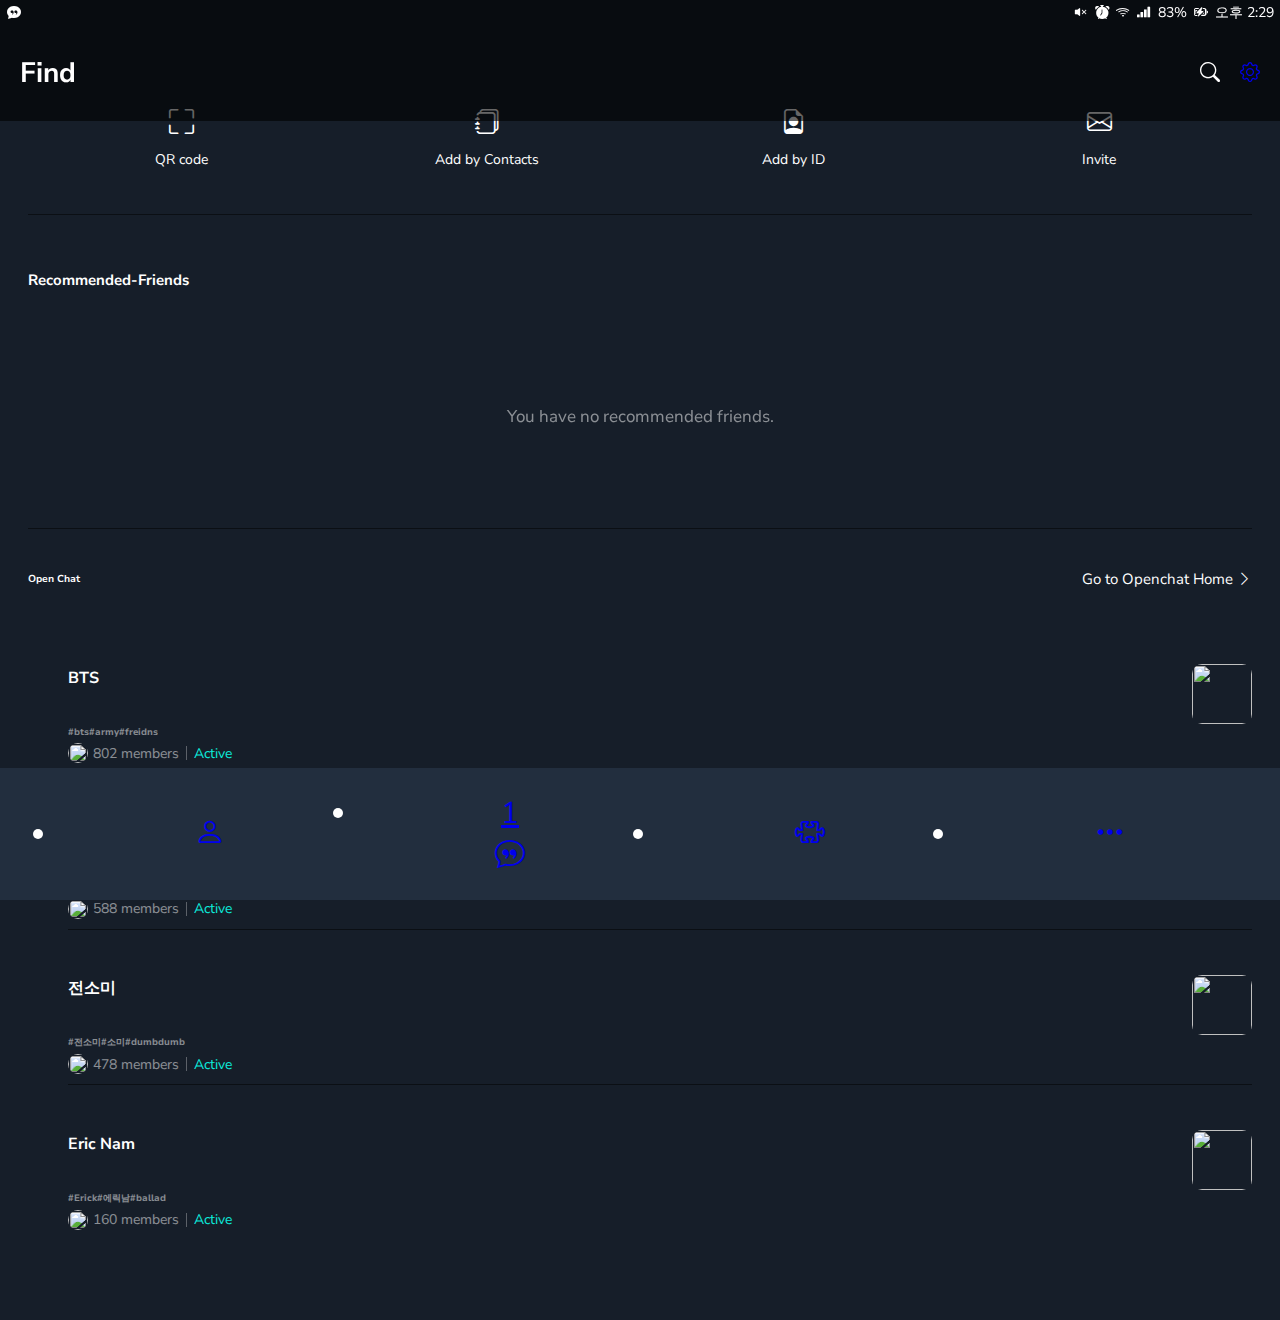
==== find.html @ 61c57852 "Add Find page" ====
<!DOCTYPE html>
<html lang="en">
  <head>
    <meta charset="UTF-8" />
    <meta http-equiv="X-UA-Compatible" content="IE=edge" />
    <meta name="viewport" content="width=device-width, initial-scale=1.0" />
    <title>Chatty - Find</title>
    <link
      rel="stylesheet"
      href="https://cdn.jsdelivr.net/npm/bootstrap-icons@1.5.0/font/bootstrap-icons.css"
    />
    <link rel="stylesheet" href="css/style.css" />
  </head>
  <body>
    <div class="status-bar">
      <div class="status-bar__column">
        <i class="bi bi-chat-quote-fill"></i>
      </div>
      <div class="status-bar__column">
        <i class="bi bi-volume-mute-fill"></i>
        <i class="bi bi-alarm-fill"></i>
        <i class="bi bi-wifi"></i>
        <i class="bi bi-reception-4"></i>
        <span>83%</span>
        <i class="bi bi-battery-charging"></i>
        <span>오후 2:29</span>
      </div>
    </div>

    <header class="screen-header">
      <h1 class="screen-header__title">Find</h1>
      <div class="screen-header__icons">
        <span class="screen-header__icon"><i class="bi bi-search"></i></span>
        <span class="screen-header__icon">
          <div class="screen-header__notification-dot badge-dot"></div>
          <a href="settings.html"><i class="bi bi-gear"></i></a>
        </span>
      </div>
    </header>

    <main class="main-screen">
      <div class="icon-row">
        <div class="icon-row__icon">
          <i class="bi bi-fullscreen"></i>
          <span>QR code</span>
        </div>
        <div class="icon-row__icon">
          <i class="bi bi-journals"></i>
          <span>Add by Contacts</span>
        </div>
        <div class="icon-row__icon">
          <i class="bi bi-file-earmark-person"></i>
          <span>Add by ID</span>
        </div>
        <div class="icon-row__icon">
          <i class="bi bi-envelope"></i>
          <span>Invite</span>
        </div>
      </div>

      <div class="recommended-friends">
        <h6 class="recommended-friends__title">Recommended-Friends</h6>
        <div class="recommended-friends__list">
          <span>You have no recommended friends.</span>
        </div>
      </div>

      <div class="open-chat">
        <div class="open-chat__header">
          <h6 class="open-chat__title">Open Chat</h6>
          <span>Go to Openchat Home <i class="bi bi-chevron-right"></i></span>
        </div>

        <div class="open-chat__body">
          <ul class="open-post__list">
            <li class="open-post">
              <div class="open-post__column">
                <h6 class="open-post__title">BTS</h6>
                <h6 class="open-post__tags">#bts#army#freidns</h6>
                <div class="open-post__members">
                  <img
                    src="https://1.bp.blogspot.com/-QCm_ImpiWqY/YKUzlaNECOI/AAAAAAAASeY/4U899vQ0Ix4vSKnwAqI3M5vC_kAS2zDpQCLcBGAsYHQ/w320-h320/BTS-Butter.jpg"
                    alt=""
                  />
                  <span class="open-post__members-count">802 members</span>
                  <div class="divider-vr"></div>
                  <span class="open-post__members-status">Active</span>
                </div>
              </div>
              <div class="open-post__column">
                <div class="open-post__thumb">
                  <img
                    src="https://images.hindustantimes.com/img/2021/06/24/1600x900/AFP_9AG6JJ_1621765414533_1624543525746.jpg"
                    alt=""
                  />
                </div>
              </div>
            </li>
            <li class="open-post">
              <div class="open-post__column">
                <h6 class="open-post__title">ACMU</h6>
                <h6 class="open-post__tags">#acmu#악뮤#낙하</h6>
                <div class="open-post__members">
                  <img
                    src="https://musicmeta-phinf.pstatic.net/artist/000/243/243100.jpg?type=ff300_300&v=20210729191729"
                    alt=""
                  />
                  <span class="open-post__members-count">588 members</span>
                  <div class="divider-vr"></div>
                  <span class="open-post__members-status">Active</span>
                </div>
              </div>
              <div class="open-post__column">
                <div class="open-post__thumb">
                  <img
                    src="https://vibeapp.music.naver.com/vibe/v1/cover/mix/635502,1771821,414534,382608/boom/boom/"
                    alt=""
                  />
                </div>
              </div>
            </li>
            <li class="open-post">
              <div class="open-post__column">
                <h6 class="open-post__title">전소미</h6>
                <h6 class="open-post__tags">#전소미#소미#dumbdumb</h6>
                <div class="open-post__members">
                  <img
                    src="https://musicmeta-phinf.pstatic.net/artist/000/484/484725.jpg?type=ff300_300&v=20210802175912"
                    alt=""
                  />
                  <span class="open-post__members-count">478 members</span>
                  <div class="divider-vr"></div>
                  <span class="open-post__members-status">Active</span>
                </div>
              </div>
              <div class="open-post__column">
                <div class="open-post__thumb">
                  <img
                    src="https://musicmeta-phinf.pstatic.net/album/006/254/6254892.jpg?type=r360Fll&v=20210802175911"
                    alt=""
                  />
                </div>
              </div>
            </li>
            <li class="open-post">
              <div class="open-post__column">
                <h6 class="open-post__title">Eric Nam</h6>
                <h6 class="open-post__tags">#Erick#에릭남#ballad</h6>
                <div class="open-post__members">
                  <img
                    src="https://musicmeta-phinf.pstatic.net/artist/000/202/202715.jpg?type=ff300_300&v=20200730175907"
                    alt=""
                  />
                  <span class="open-post__members-count">160 members</span>
                  <div class="divider-vr"></div>
                  <span class="open-post__members-status">Active</span>
                </div>
              </div>
              <div class="open-post__column">
                <div class="open-post__thumb">
                  <img
                    src="https://musicmeta-phinf.pstatic.net/album/006/293/6293302.jpg?type=r360Fll&v=20210813115930"
                    alt=""
                  />
                </div>
              </div>
            </li>
          </ul>
        </div>
      </div>
    </main>

    <nav class="nav-bar">
      <ul class="nav-bar__list">
        <li class="nav-bar__btn">
          <a href="friends.html" class="nav-bar__link">
            <i class="bi bi-person"></i>
          </a>
        </li>
        <li class="nav-bar__btn">
          <a href="chats.html" class="nav-bar__link">
            <div class="nav-bar__notification badge">1</div>
            <i class="bi bi-chat-quote"></i>
          </a>
        </li>
        <li class="nav-bar__btn">
          <a href="open-chat.html" class="nav-bar__link">
            <i class="bi bi-puzzle"></i>
          </a>
        </li>
        <li class="nav-bar__btn">
          <a href="more.html" class="nav-bar__link">
            <div class="nav-bar__notification-dot badge-dot"></div>
            <i class="bi bi-three-dots"></i>
          </a>
        </li>
      </ul>
    </nav>
  </body>
</html>
---- css/style.css ----
@import url("https://fonts.googleapis.com/css2?family=Nunito+Sans:wght@300;400;700&family=Secular+One&display=swap");
@import "reset.css";
@import "variable.css";

/* Components */
@import "components/status-bar.css";
@import "components/screen-header.css";
@import "components/alt-screen-header.css";
@import "components/usesr-component.css";
@import "components/icon-row.css";
@import "components/nav-bar.css";
@import "components/badge.css";

/* Screens */
@import "screens/login.css";
@import "screens/friends.css";
@import "screens/find.css";
@import "screens/more.css";
@import "screens/settings.css";

html,
body {
  background-color: var(--main-color);
  color: #fff;
  font-family: "Nunito Sans", sans-serif;
  font-size: 10px;
}

.main-screen {
  padding: 73px var(--horizontal-space) 62.25px;
  -ms-overflow-style: none;
}

::-webkit-scrollbar {
  display: none;
}

.chatty-font {
  font-family: "Secular One", sans-serif;
}
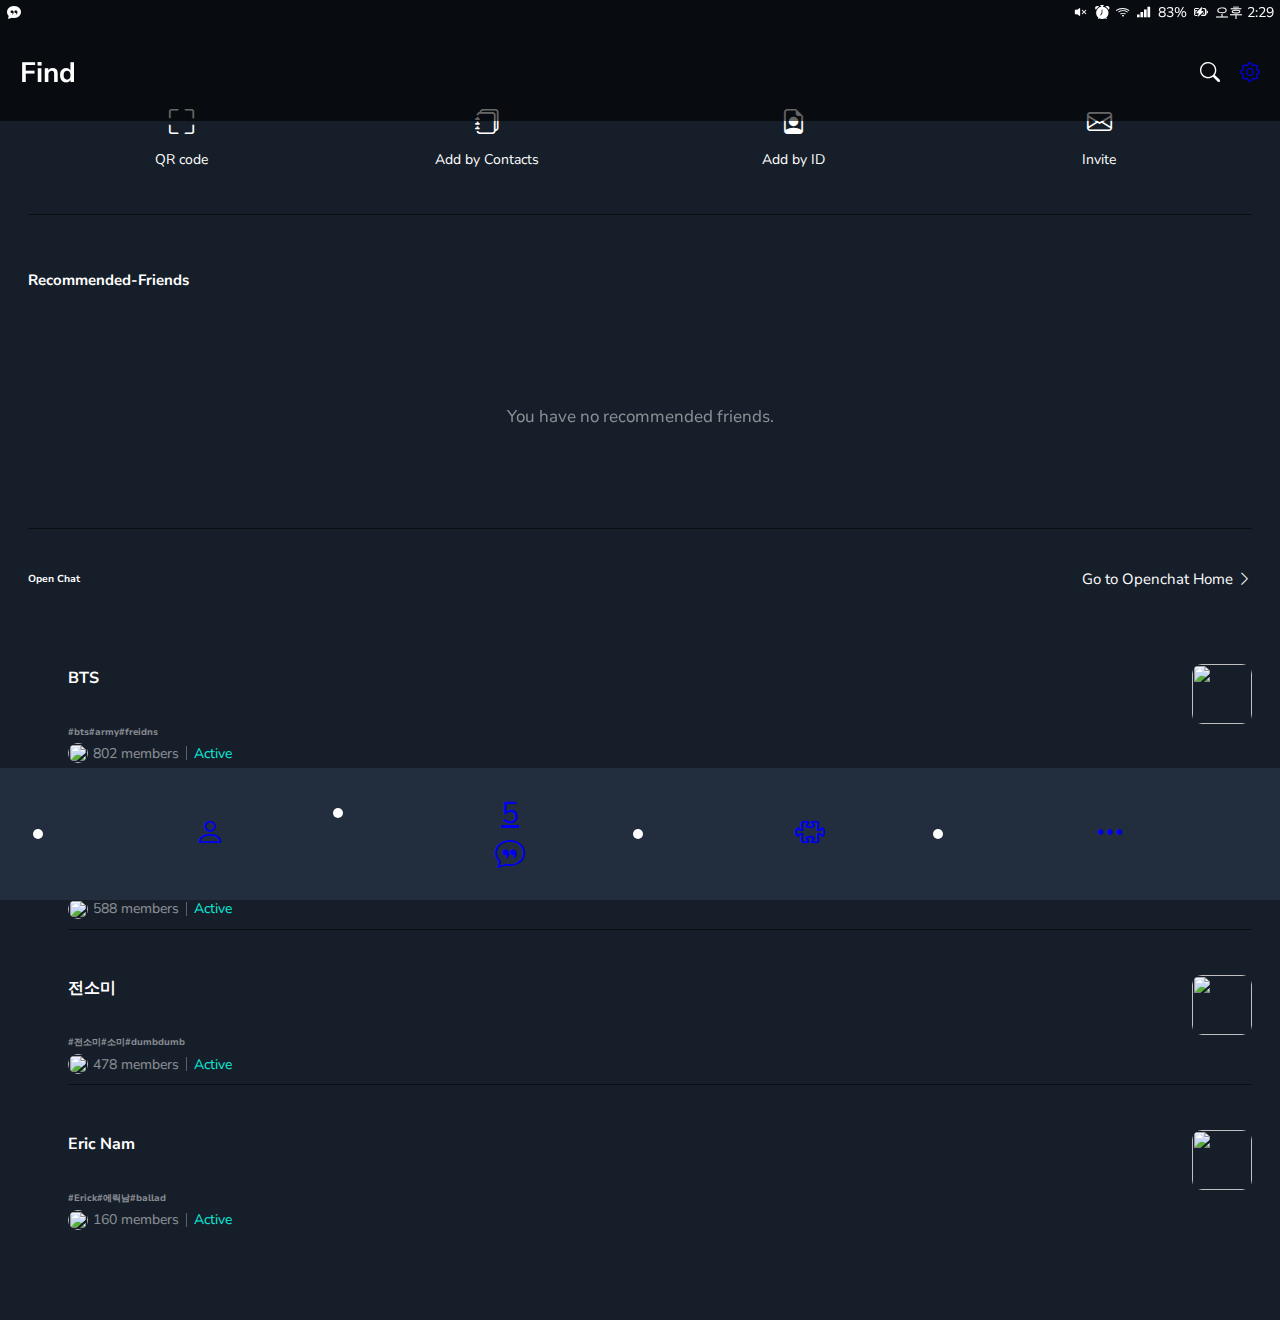
==== commit f8892e21: "Add Splash Screen" ====
--- a/find.html
+++ b/find.html
@@ -179,7 +179,7 @@
         </li>
         <li class="nav-bar__btn">
           <a href="chats.html" class="nav-bar__link">
-            <div class="nav-bar__notification badge">1</div>
+            <div class="nav-bar__notification badge">5</div>
             <i class="bi bi-chat-quote"></i>
           </a>
         </li>
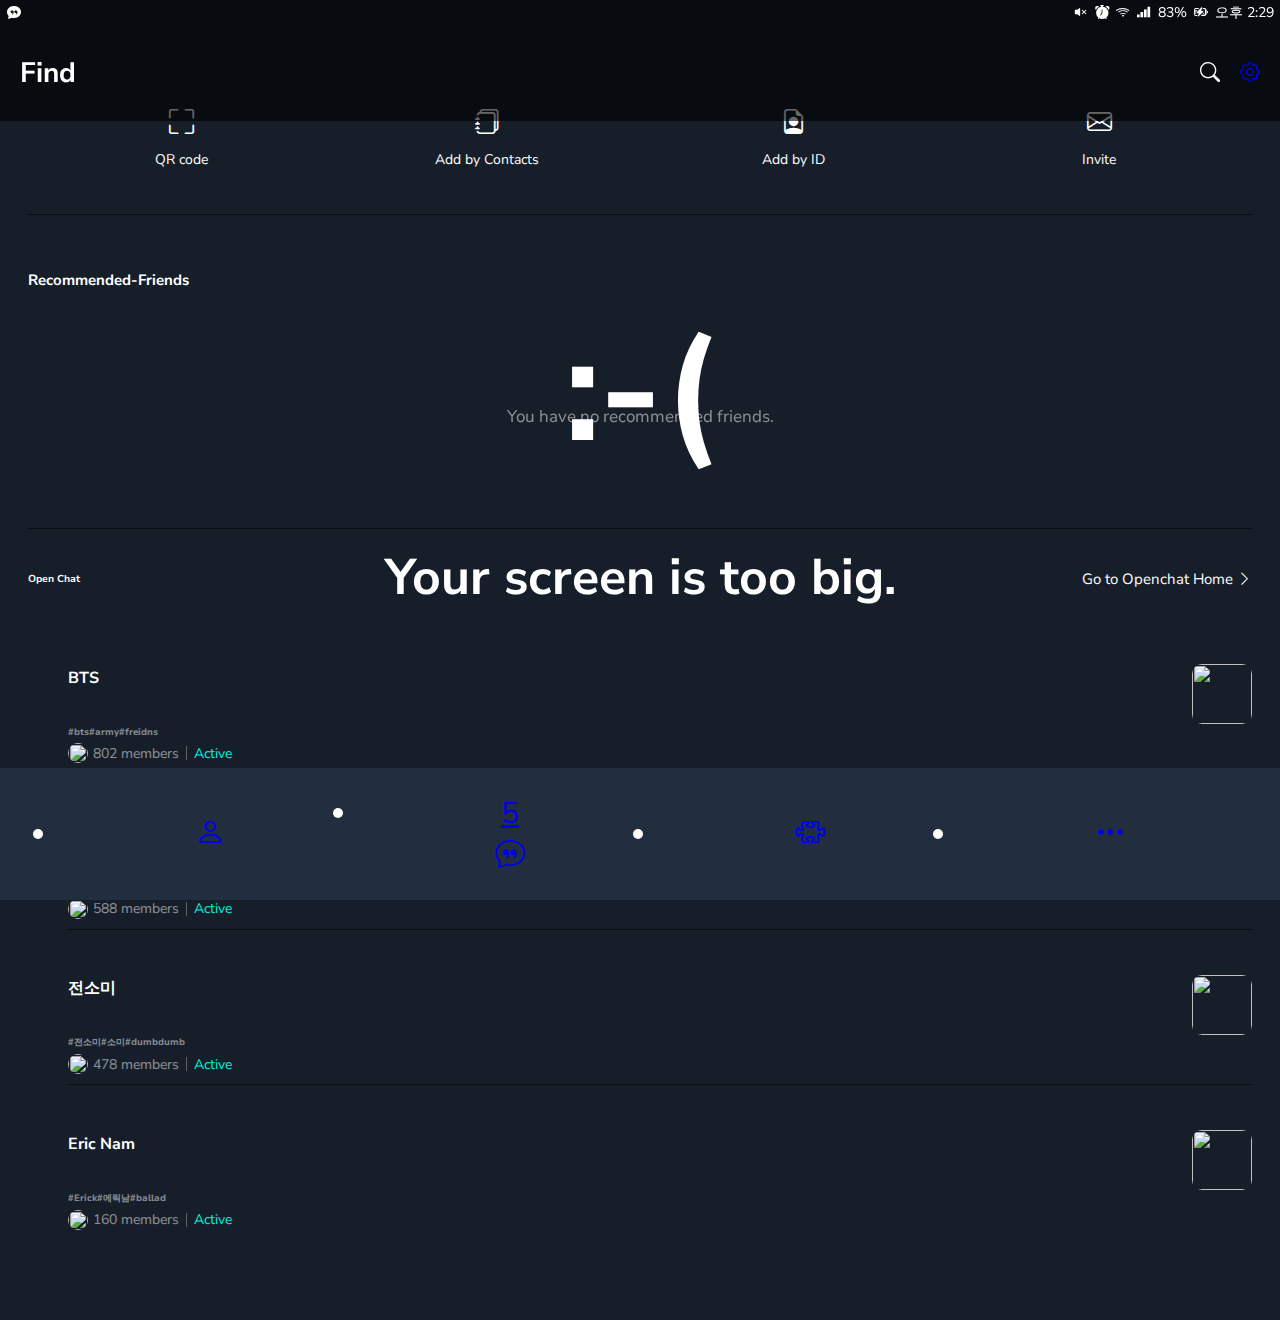
==== commit 959478db: "Add Media Query" ====
--- a/find.html
+++ b/find.html
@@ -196,5 +196,10 @@
         </li>
       </ul>
     </nav>
+
+    <div id="mobile-size">
+      <span class="mobile-size__emoticon">:-(</span>
+      <span> Your screen is too big. </span>
+    </div>
   </body>
 </html>
--- a/css/style.css
+++ b/css/style.css
@@ -14,12 +14,14 @@
 /* Screens */
 @import "screens/login.css";
 @import "screens/friends.css";
+@import "screens/chat-peach.css";
 @import "screens/find.css";
 @import "screens/more.css";
 @import "screens/settings.css";
 
 html,
 body {
+  min-width: 320px;
   background-color: var(--main-color);
   color: #fff;
   font-family: "Nunito Sans", sans-serif;
@@ -38,3 +40,31 @@
 .chatty-font {
   font-family: "Secular One", sans-serif;
 }
+
+#mobile-size {
+  display: none;
+}
+
+@media screen and (min-width: 768px) {
+  #mobile-size {
+    display: flex;
+    flex-direction: column;
+    justify-content: center;
+    align-items: center;
+    position: fixed;
+    top: 0;
+    right: 0;
+    bottom: 0;
+    left: 0;
+    z-index: 99;
+    background-color: var(--main-dark-color);
+    color: #fff;
+    font-size: 5rem;
+    font-weight: 700;
+  }
+
+  #mobile-size .mobile-size__emoticon {
+    font-size: 15rem;
+    margin-bottom: 50px;
+  }
+}
